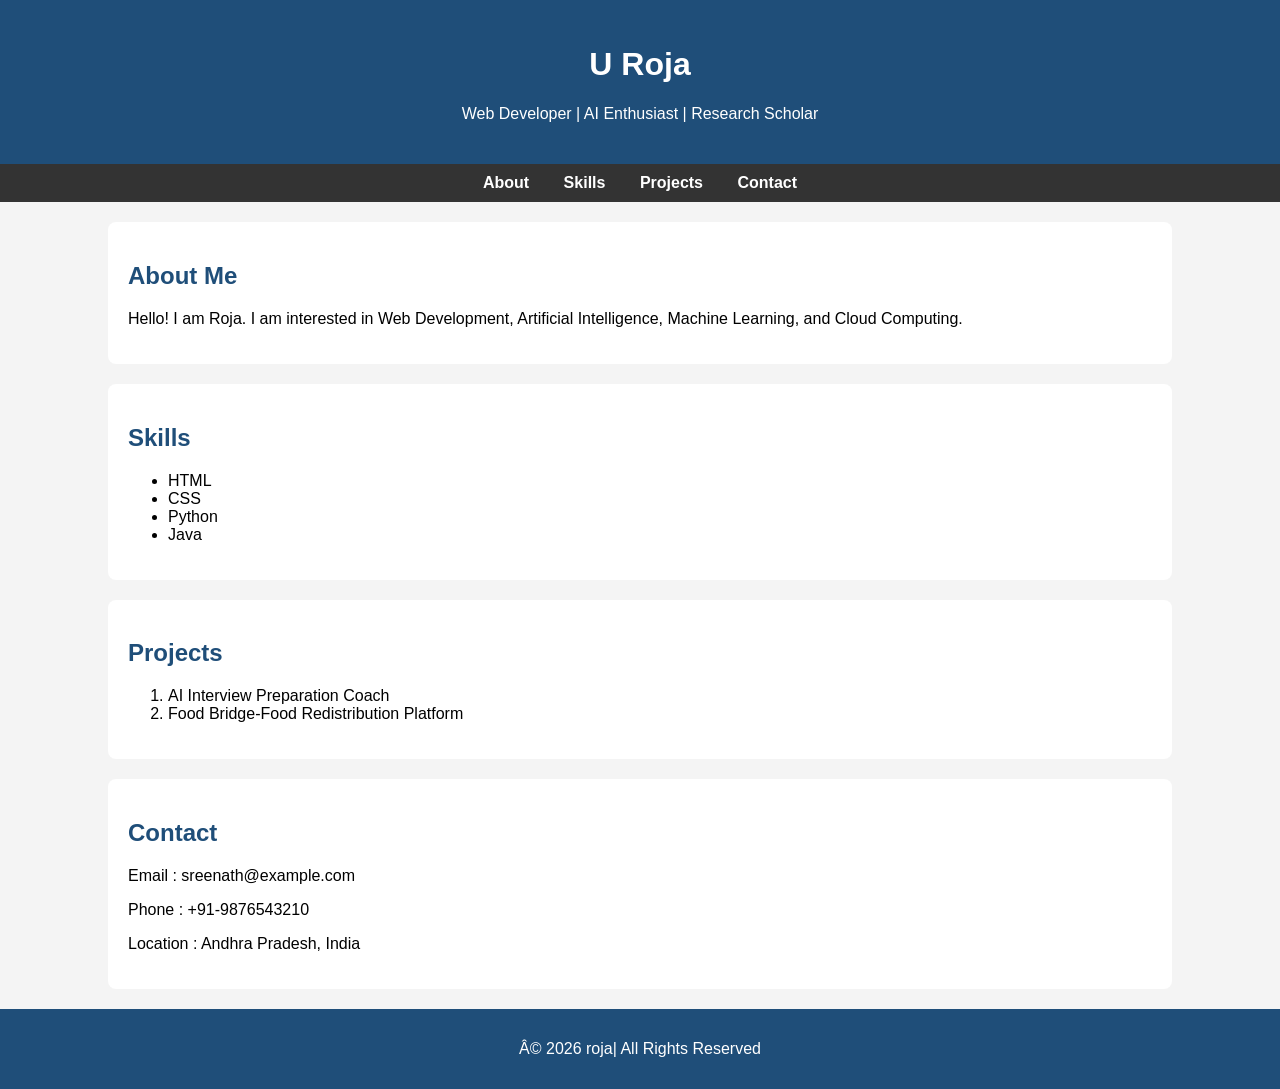
==== 1(a).html @ 620b9054 "Initial commit" ====
<!DOCTYPE html>
<html>
<head>
    <title>My Portfolio</title>
    <link rel="stylesheet" href="style.css">
</head>

<body>

<header>
    <h1>U Roja</h1>
    <p>Web Developer | AI Enthusiast | Research Scholar</p>
</header>

<nav>
    <a href="#about">About</a>
    <a href="#skills">Skills</a>
    <a href="#projects">Projects</a>
    <a href="#contact">Contact</a>
</nav>

<section id="about">
    <h2>About Me</h2>
    <p>
        Hello! I am Roja. I am interested in
        Web Development, Artificial Intelligence,
        Machine Learning, and Cloud Computing.
    </p>
</section>

<section id="skills">
    <h2>Skills</h2>

    <ul>
        <li>HTML</li>
        <li>CSS</li>
        <li>Python</li>
        <li>Java</li>
    </ul>

</section>

<section id="projects">
    <h2>Projects</h2>

    <ol>
        <li>AI Interview Preparation Coach</li>
        <li>Food Bridge-Food Redistribution Platform</li>
    </ol>

</section>

<section id="contact">

<h2>Contact</h2>

<p>Email : sreenath@example.com</p>

<p>Phone : +91-9876543210</p>

<p>Location : Andhra Pradesh, India</p>

</section>

<footer>

<p>Â© 2026 roja| All Rights Reserved</p>

</footer>

</body>
</html>
---- style.css ----
body{
    font-family: Arial, sans-serif;
    background-color:#f4f4f4;
    margin:0;
}

header{
    background:#1f4e79;
    color:white;
    text-align:center;
    padding:25px;
}

nav{
    background:#333;
    text-align:center;
    padding:10px;
}

nav a{
    color:white;
    text-decoration:none;
    margin:15px;
    font-weight:bold;
}

nav a:hover{
    color:yellow;
}

section{
    background:white;
    width:80%;
    margin:20px auto;
    padding:20px;
    border-radius:8px;
}

h2{
    color:#1f4e79;
}

footer{
    background:#1f4e79;
    color:white;
    text-align:center;
    padding:15px;
    margin-top:20px;
}
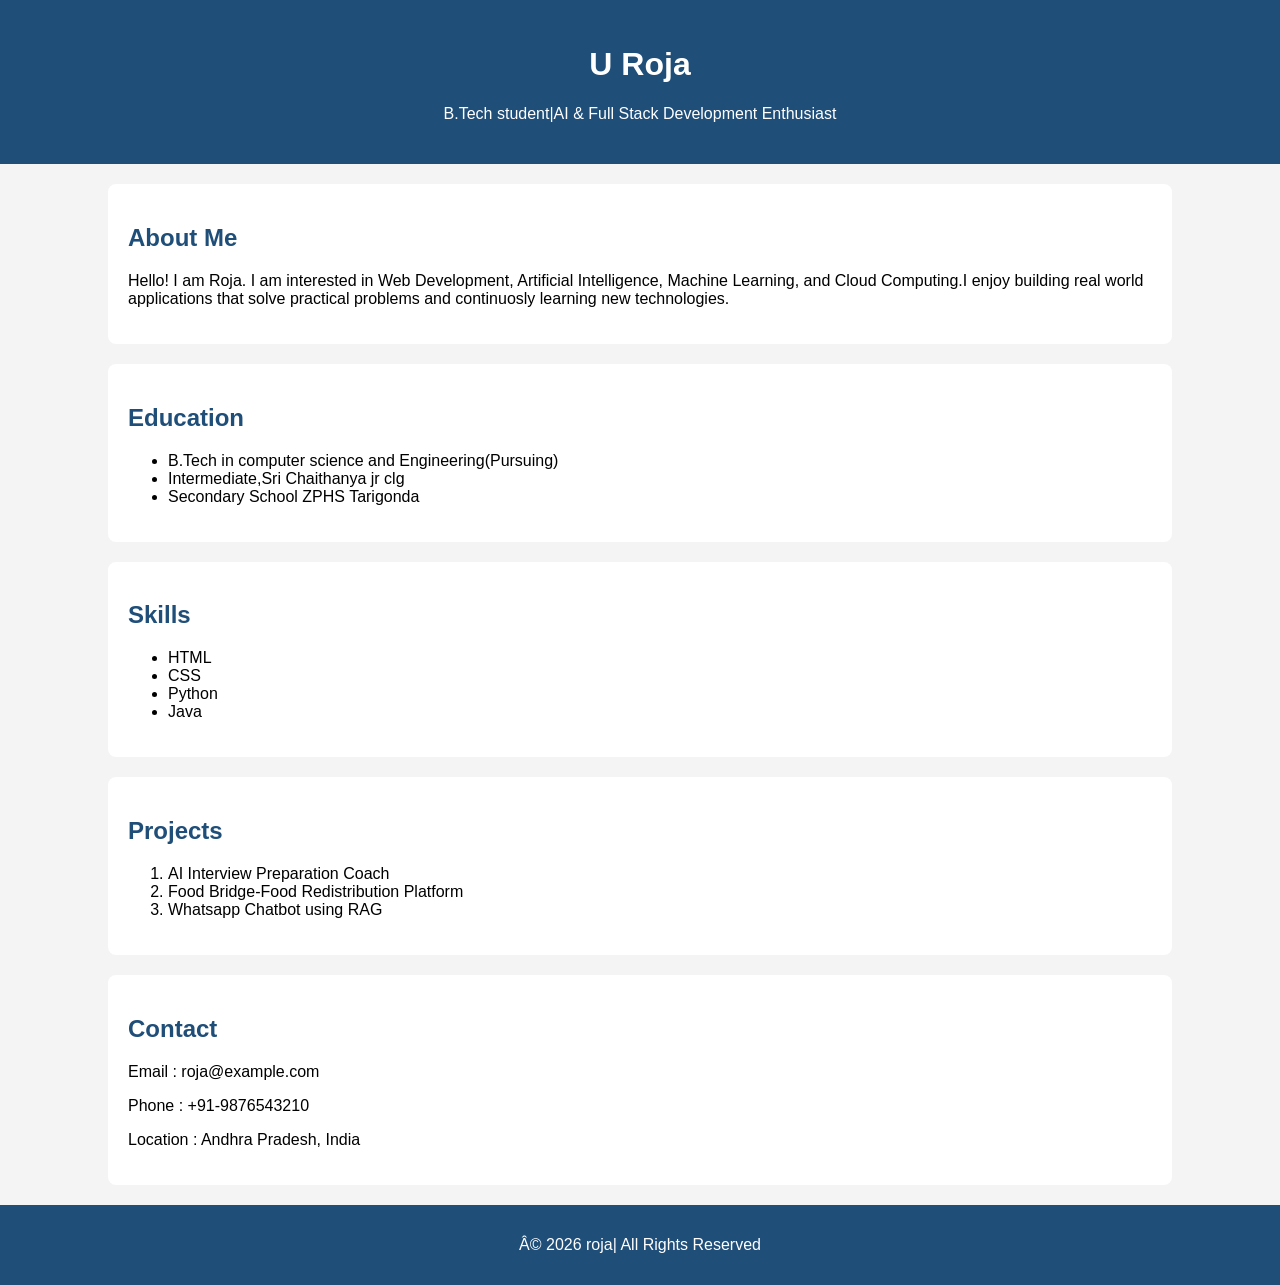
==== commit eff39bba: "Update 1(a).html" ====
--- a/1(a).html
+++ b/1(a).html
@@ -9,43 +9,40 @@
 
 <header>
     <h1>U Roja</h1>
-    <p>Web Developer | AI Enthusiast | Research Scholar</p>
+    <p>B.Tech student|AI & Full Stack Development Enthusiast</p>
 </header>
-
-<nav>
-    <a href="#about">About</a>
-    <a href="#skills">Skills</a>
-    <a href="#projects">Projects</a>
-    <a href="#contact">Contact</a>
-</nav>
 
 <section id="about">
     <h2>About Me</h2>
     <p>
         Hello! I am Roja. I am interested in
         Web Development, Artificial Intelligence,
-        Machine Learning, and Cloud Computing.
+        Machine Learning, and Cloud Computing.I enjoy building real world applications that solve practical problems and continuosly learning new technologies.
     </p>
 </section>
-
+<section id="Education">
+    <h2>Education</h2>
+    <ul>
+        <li>B.Tech in computer science and Engineering(Pursuing)</li>
+        <li>Intermediate,Sri Chaithanya jr clg</li>
+        <li>Secondary School ZPHS Tarigonda</li>
+    </ul>
+</section>
 <section id="skills">
     <h2>Skills</h2>
-
     <ul>
         <li>HTML</li>
         <li>CSS</li>
         <li>Python</li>
         <li>Java</li>
     </ul>
-
 </section>
-
 <section id="projects">
     <h2>Projects</h2>
-
     <ol>
         <li>AI Interview Preparation Coach</li>
         <li>Food Bridge-Food Redistribution Platform</li>
+        <li>Whatsapp Chatbot using RAG</li>
     </ol>
 
 </section>
@@ -54,7 +51,7 @@
 
 <h2>Contact</h2>
 
-<p>Email : sreenath@example.com</p>
+<p>Email : roja@example.com</p>
 
 <p>Phone : +91-9876543210</p>
 
@@ -69,4 +66,4 @@
 </footer>
 
 </body>
-</html>+</html>
